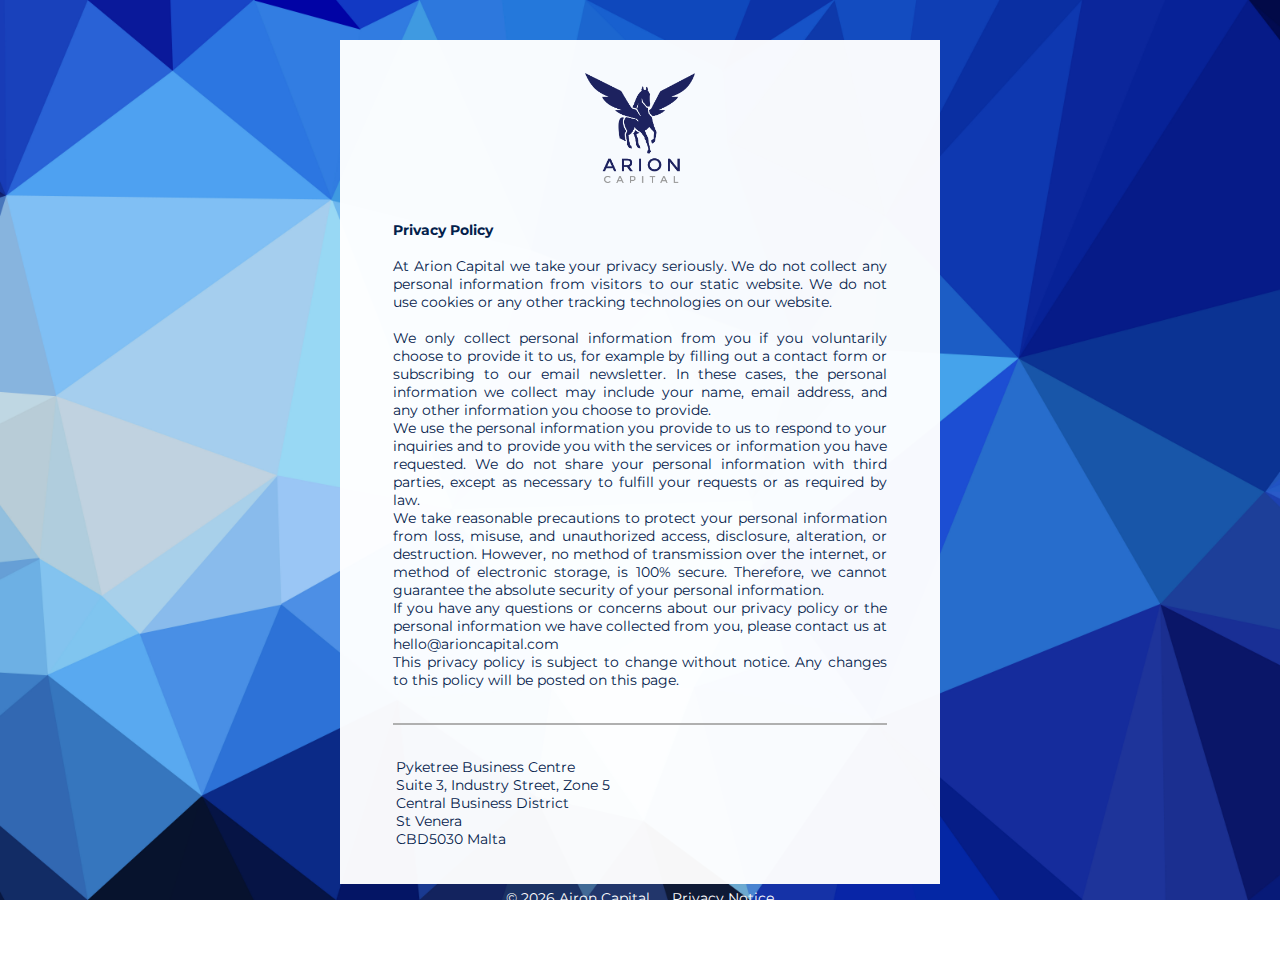
==== privacy.html @ e271da52 "Update privacy.html" ====
<!DOCTYPE html >
<html>
    <head>
        <meta charset="UTF-8">
        <meta http-equiv="X-UA-Compatible" content="IE=edge">
        <meta name="viewport" content="width=device-width, initial-scale=1.0">
        <link rel="icon" href="./images/favicon.ico">
        <link rel="stylesheet" href="./style/style.css">
        <link rel="stylesheet" href="https://fonts.googleapis.com/css2?family=Montserrat:ital,wght@0,100;0,200;0,300;0,400;0,500;0,600;0,700;0,800;0,900;1,100;1,200;1,300;1,400;1,500;1,600;1,700;1,800;1,900&display=swap">
        <title>Aironcapital</title>        
    </head>
    <body>
        <div class="wrapper">
            <section class="holder">
                <div class="box">
                <table width="100%">
                    <tbody>
                        <tr>
                            <td align="center" colspan="3">
                                <div class="logo">
                                    <img src="./images/pegaso.png" width="110" height="110">
                                </div>
                            </td>
                        </tr>
                        <tr>
                            <td>
                                <div>
                                    <b>Privacy Policy</b>
                                    <br>
                                    <br>
                                    At Arion Capital we take your privacy seriously. We do not collect any personal information from visitors to our static website. We do not use cookies or any other tracking technologies on our website.
                                    <br>
                                    <br>
                                    We only collect personal information from you if you voluntarily choose to provide it to us, for example by filling out a contact form or subscribing to our email newsletter. In these cases, the personal information we collect may include your name, email address, and any other information you choose to provide.
                                    <br>
                                    We use the personal information you provide to us to respond to your inquiries and to provide you with the services or information you have requested. We do not share your personal information with third parties, except as necessary to fulfill your requests or as required by law.
                                    <br>
                                    We take reasonable precautions to protect your personal information from loss, misuse, and unauthorized access, disclosure, alteration, or destruction. However, no method of transmission over the internet, or method of electronic storage, is 100% secure. Therefore, we cannot guarantee the absolute security of your personal information.
                                    <br>
                                    If you have any questions or concerns about our privacy policy or the personal information we have collected from you, please contact us at hello@arioncapital.com
                                    <br>
                                    This privacy policy is subject to change without notice. Any changes to this policy will be posted on this page.                       
                                </div> 
                            </td>
                        </tr>
                        <tr>
                            <td>
                                <div class="address">
                                    <table width=100%>
                                        <tr>
                                            <td>
                                                <div>Pyketree Business Centre</div>
                                                <div>Suite 3, Industry Street, Zone 5</div>
                                                <div>Central Business District</div>
                                                <div>St Venera</div>
                                                <div>CBD5030 Malta</div> 
                                            </td>
                                        </tr>
                                    </table>
                                </div>
                            </td>
                        </tr>
                    </tbody>
                </table>
                </div>
                <footer>
                    <div>&copy; 
                        <script type="text/javascript">document.write(new Date().getFullYear());</script> Airon Capital &emsp; <a href="./Anchorage Privacy Notice_November 2022.pdf"target="_blank"><font color="FFFFFF">Privacy Notice</font></a></div>
                </footer>
            </section>
        </div>
    </body>
</html>
---- style/style.css ----
html {
    height:100%;
    font-family: 'Montserrat', sans-serif;
}

a {
    color:#005a9c;
    text-decoration:none;
}

a:hover {
    text-decoration:underline;
}

body {
    background:url(../images/background.jpg);
    background-size:cover;
    background-position: center center;
    background-attachment: fixed;
    position:relative;
    font-weight: 400;
    font-size:14px;
    width:100%;
    height:100%;
    box-sizing: border-box;
    overflow-x: hidden;
    border: 0px;
    outline: 0px;
    margin: 0px;
    padding: 0px;
    vertical-align: top;
    display:block;
    text-align: justify;
}
div.wrapper {
    width: 100%;
    height: 100%;
    box-sizing: border-box;
    margin: 0px;
    position: relative;
    display: table;

}
section.holder {
    display: table-cell;
    vertical-align:middle;
}

div.box {
    background:rgba(255,255,255,0.97);
    max-width:600px;
    vertical-align:middle;
    margin:40px auto 0px auto;
    box-sizing:border-box;
    padding:30px 50px;
    color:#03214b;
}

div.logo {
    padding-bottom: 30px;
    margin-bottom: 0px;
    padding-top: 0px;
    float: none;
}

footer {
    width: 100%;
    padding: 5px 30px;
    text-align: center;
    box-sizing: border-box;
    height: 70px;
    position: relative;
    color: #ffffff;
}

div.address {
    margin-top: 30px;
    padding-top: 30px;
    border-top: 2px solid #b0b0b0;
}

button.currentInvestor {
    background-color: #FFF;
    color: #3f4148;
    border: 1px solid #B0B0B0;
    height: 40px;
    padding-left:14px;
    padding-right:14px;
    font-size:15px;
    font-family: 'Open Sans', Arial, sans-serif;
    cursor: pointer;
    -webkit-transition-property: all;
    -moz-transition-property: all;
    -o-transition-property: all;
    transition-property: all;
    -webkit-transition-duration: 0.3s;
    -moz-transition-duration: 0.3s;
    -o-transition-duration: 0.3s;
    transition-duration: 0.3s;
    -webkit-transition-timing-function: linear;
    -moz-transition-timing-function: linear;
    -o-transition-timing-function: linear;
    transition-timing-function: linear;

}

button.currentInvestor:hover {
    background:#005a9c;
    color:#FFF;
}

span.arrowWingding {
    font-family:Wingdings;
    font-size:16px;
}
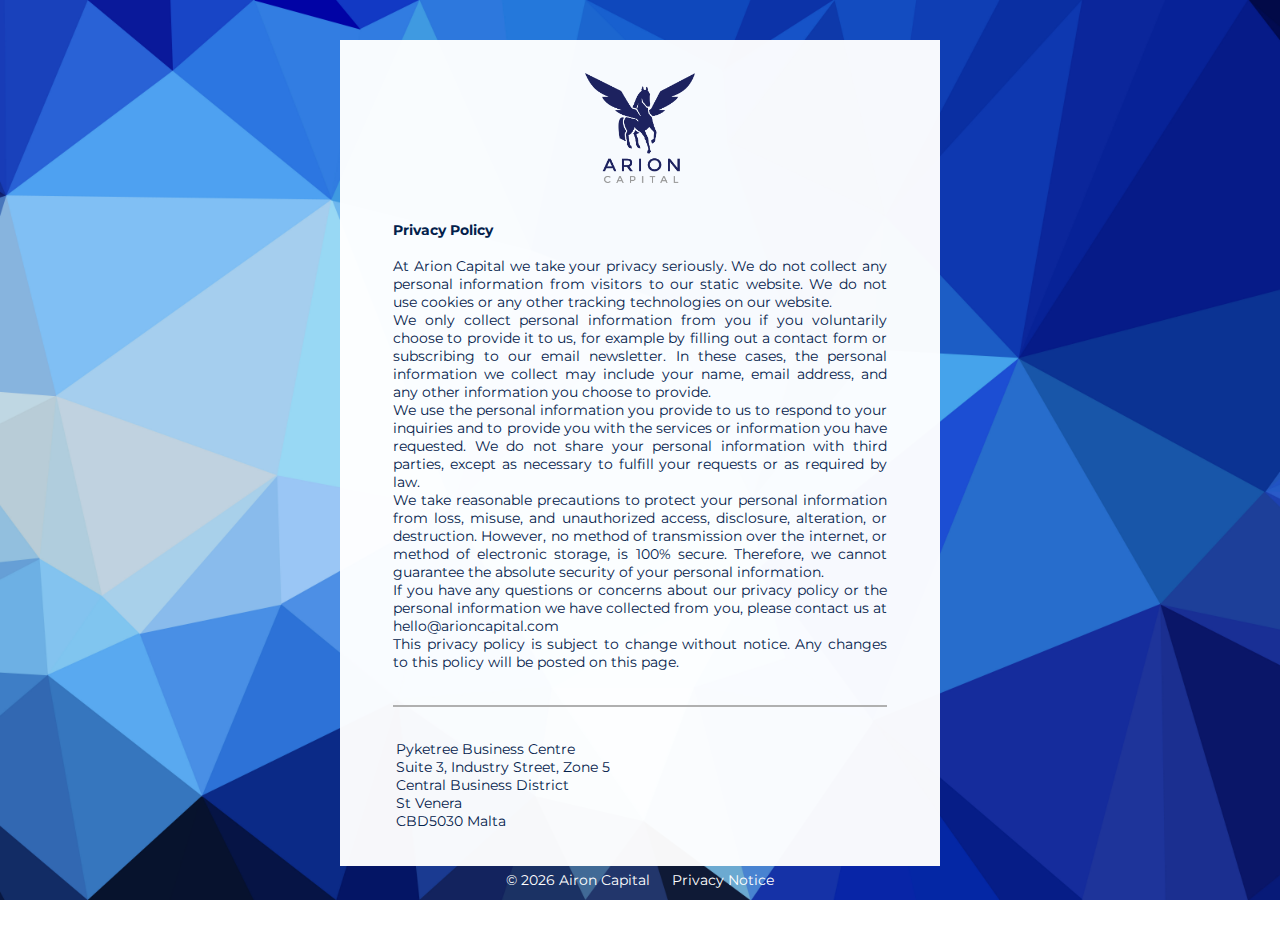
==== commit bd56162f: "Update privacy.html" ====
--- a/privacy.html
+++ b/privacy.html
@@ -18,7 +18,7 @@
                         <tr>
                             <td align="center" colspan="3">
                                 <div class="logo">
-                                    <img src="./images/pegaso.png" width="110" height="110">
+                                    <a href="./index.html"><img src="./images/pegaso.png" width="110" height="110"></a>
                                 </div>
                             </td>
                         </tr>
@@ -29,7 +29,6 @@
                                     <br>
                                     <br>
                                     At Arion Capital we take your privacy seriously. We do not collect any personal information from visitors to our static website. We do not use cookies or any other tracking technologies on our website.
-                                    <br>
                                     <br>
                                     We only collect personal information from you if you voluntarily choose to provide it to us, for example by filling out a contact form or subscribing to our email newsletter. In these cases, the personal information we collect may include your name, email address, and any other information you choose to provide.
                                     <br>
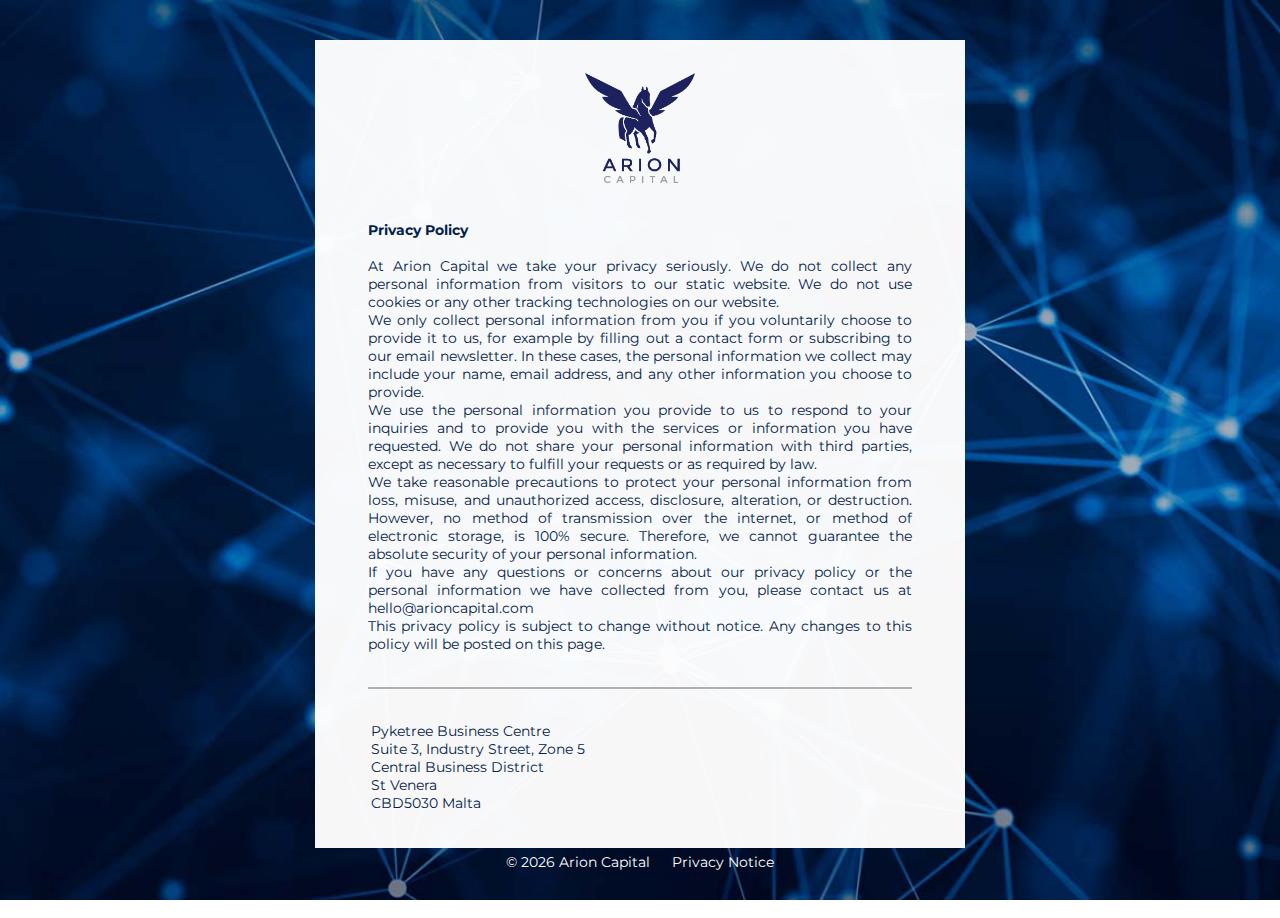
==== commit 08a349ba: "Arion Name Update" ====
--- a/privacy.html
+++ b/privacy.html
@@ -7,7 +7,7 @@
         <link rel="icon" href="./images/favicon.ico">
         <link rel="stylesheet" href="./style/style.css">
         <link rel="stylesheet" href="https://fonts.googleapis.com/css2?family=Montserrat:ital,wght@0,100;0,200;0,300;0,400;0,500;0,600;0,700;0,800;0,900;1,100;1,200;1,300;1,400;1,500;1,600;1,700;1,800;1,900&display=swap">
-        <title>Aironcapital</title>        
+        <title>Arioncapital</title>        
     </head>
     <body>
         <div class="wrapper">
@@ -64,7 +64,7 @@
                 </div>
                 <footer>
                     <div>&copy; 
-                        <script type="text/javascript">document.write(new Date().getFullYear());</script> Airon Capital &emsp; <a href="./Anchorage Privacy Notice_November 2022.pdf"target="_blank"><font color="FFFFFF">Privacy Notice</font></a></div>
+                        <script type="text/javascript">document.write(new Date().getFullYear());</script> Arion Capital &emsp; <a href="./Anchorage Privacy Notice_November 2022.pdf"target="_blank"><font color="FFFFFF">Privacy Notice</font></a></div>
                 </footer>
             </section>
         </div>
--- a/style/style.css
+++ b/style/style.css
@@ -48,7 +48,7 @@
 
 div.box {
     background:rgba(255,255,255,0.97);
-    max-width:600px;
+    max-width:650px;
     vertical-align:middle;
     margin:40px auto 0px auto;
     box-sizing:border-box;
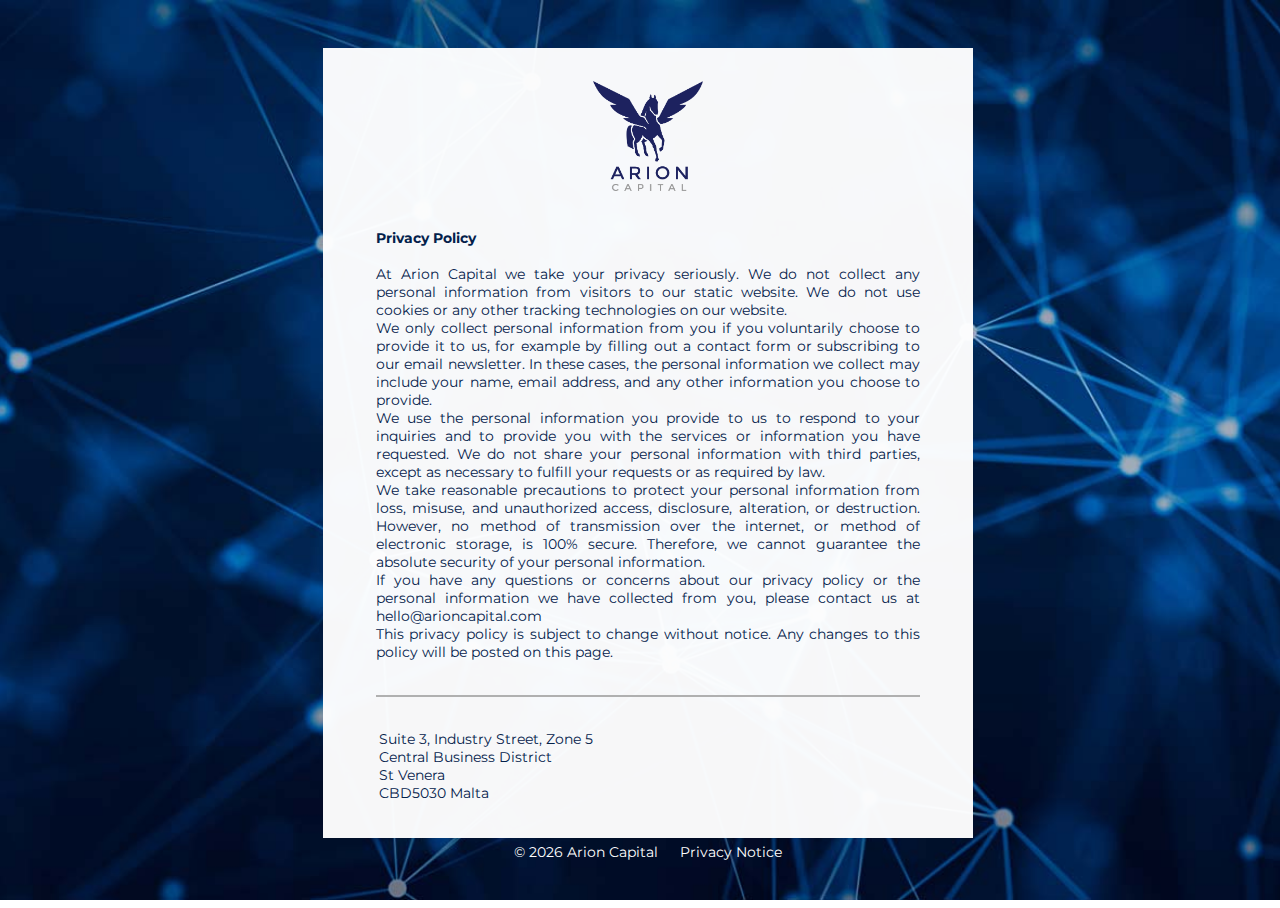
==== commit df3b5395: "White Margins" ====
--- a/privacy.html
+++ b/privacy.html
@@ -48,7 +48,6 @@
                                     <table width=100%>
                                         <tr>
                                             <td>
-                                                <div>Pyketree Business Centre</div>
                                                 <div>Suite 3, Industry Street, Zone 5</div>
                                                 <div>Central Business District</div>
                                                 <div>St Venera</div>
--- a/style/style.css
+++ b/style/style.css
@@ -1,6 +1,8 @@
 html {
-    height:100%;
     font-family: 'Montserrat', sans-serif;
+    width: 100%;
+    height: 100%;
+    overflow: auto;
 }
 
 a {
@@ -14,36 +16,17 @@
 
 body {
     background:url(../images/background.jpg);
-    background-size:cover;
-    background-position: center center;
-    background-attachment: fixed;
-    position:relative;
+    background-size: cover;
+    background-repeat: no-repeat;
+    background-position: center center;    
+    display: flex;
+    justify-content: center;
+    align-items: center;
+    width: 100%;
+    height: 100%;
     font-weight: 400;
     font-size:14px;
-    width:100%;
-    height:100%;
-    box-sizing: border-box;
-    overflow-x: hidden;
-    border: 0px;
-    outline: 0px;
-    margin: 0px;
-    padding: 0px;
-    vertical-align: top;
-    display:block;
     text-align: justify;
-}
-div.wrapper {
-    width: 100%;
-    height: 100%;
-    box-sizing: border-box;
-    margin: 0px;
-    position: relative;
-    display: table;
-
-}
-section.holder {
-    display: table-cell;
-    vertical-align:middle;
 }
 
 div.box {
@@ -77,39 +60,4 @@
     margin-top: 30px;
     padding-top: 30px;
     border-top: 2px solid #b0b0b0;
-}
-
-button.currentInvestor {
-    background-color: #FFF;
-    color: #3f4148;
-    border: 1px solid #B0B0B0;
-    height: 40px;
-    padding-left:14px;
-    padding-right:14px;
-    font-size:15px;
-    font-family: 'Open Sans', Arial, sans-serif;
-    cursor: pointer;
-    -webkit-transition-property: all;
-    -moz-transition-property: all;
-    -o-transition-property: all;
-    transition-property: all;
-    -webkit-transition-duration: 0.3s;
-    -moz-transition-duration: 0.3s;
-    -o-transition-duration: 0.3s;
-    transition-duration: 0.3s;
-    -webkit-transition-timing-function: linear;
-    -moz-transition-timing-function: linear;
-    -o-transition-timing-function: linear;
-    transition-timing-function: linear;
-
-}
-
-button.currentInvestor:hover {
-    background:#005a9c;
-    color:#FFF;
-}
-
-span.arrowWingding {
-    font-family:Wingdings;
-    font-size:16px;
-}
+}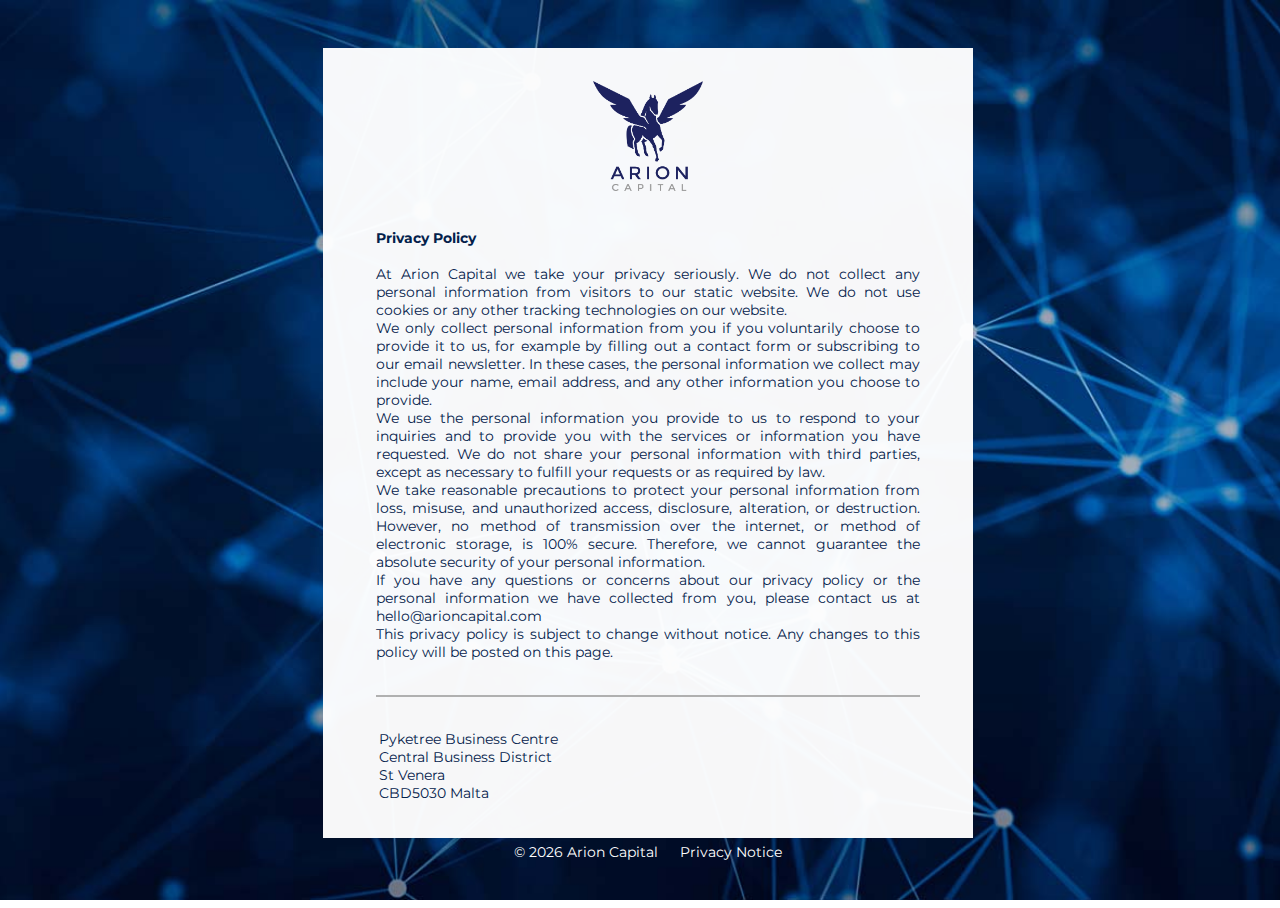
==== commit 4aa3a4ad: "Change Direction" ====
--- a/privacy.html
+++ b/privacy.html
@@ -48,7 +48,7 @@
                                     <table width=100%>
                                         <tr>
                                             <td>
-                                                <div>Suite 3, Industry Street, Zone 5</div>
+                                                <div>Pyketree Business Centre</div>
                                                 <div>Central Business District</div>
                                                 <div>St Venera</div>
                                                 <div>CBD5030 Malta</div> 
--- a/style/style.css
+++ b/style/style.css
@@ -2,7 +2,8 @@
     font-family: 'Montserrat', sans-serif;
     width: 100%;
     height: 100%;
-    overflow: auto;
+    overflow: hidden;
+    overscroll-behavior-y: none;
 }
 
 a {
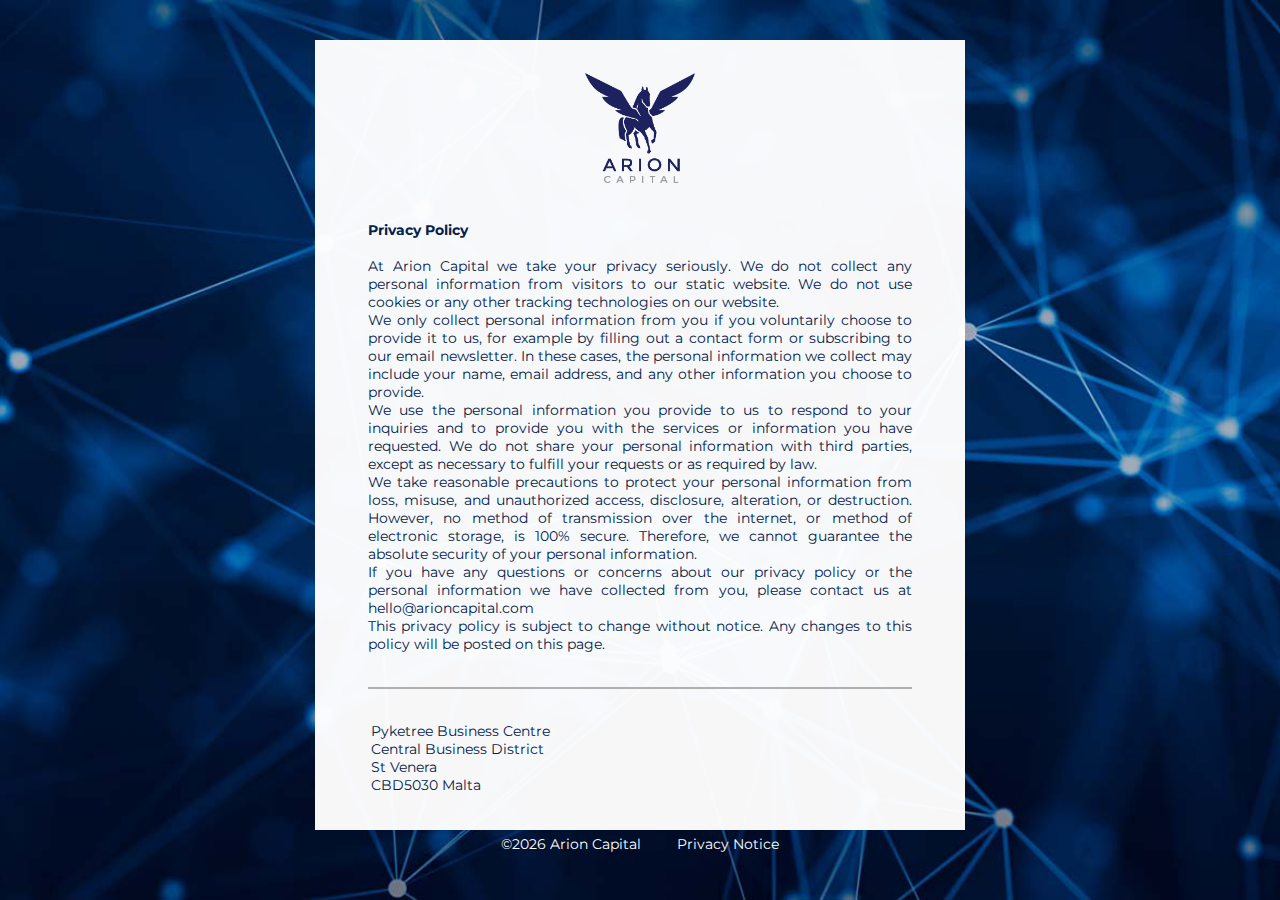
==== commit a91570ce: "responsive" ====
--- a/privacy.html
+++ b/privacy.html
@@ -62,8 +62,9 @@
                 </table>
                 </div>
                 <footer>
-                    <div>&copy; 
-                        <script type="text/javascript">document.write(new Date().getFullYear());</script> Arion Capital &emsp; <a href="./Anchorage Privacy Notice_November 2022.pdf"target="_blank"><font color="FFFFFF">Privacy Notice</font></a></div>
+                    <div>
+                        &copy;<script type="text/javascript">document.write(new Date().getFullYear());</script> Arion Capital &emsp; &emsp;<a href="./privacy.html" target="_blank"><font color="FFFFFF">Privacy Notice</font></a>
+                    </div>
                 </footer>
             </section>
         </div>
--- a/style/style.css
+++ b/style/style.css
@@ -3,7 +3,7 @@
     width: 100%;
     height: 100%;
     overflow: hidden;
-    overscroll-behavior-y: none;
+    overscroll-behavior: none;
 }
 
 a {
@@ -19,15 +19,22 @@
     background:url(../images/background.jpg);
     background-size: cover;
     background-repeat: no-repeat;
-    background-position: center center;    
-    display: flex;
-    justify-content: center;
-    align-items: center;
+    background-position: center center;   
     width: 100%;
     height: 100%;
+    padding: 0px;
+    margin: 0px;
     font-weight: 400;
     font-size:14px;
     text-align: justify;
+}
+
+div.wrapper {
+    height: 100%;
+    width: 100%;
+    display: flex;
+    align-items: center;
+    justify-content: center;
 }
 
 div.box {
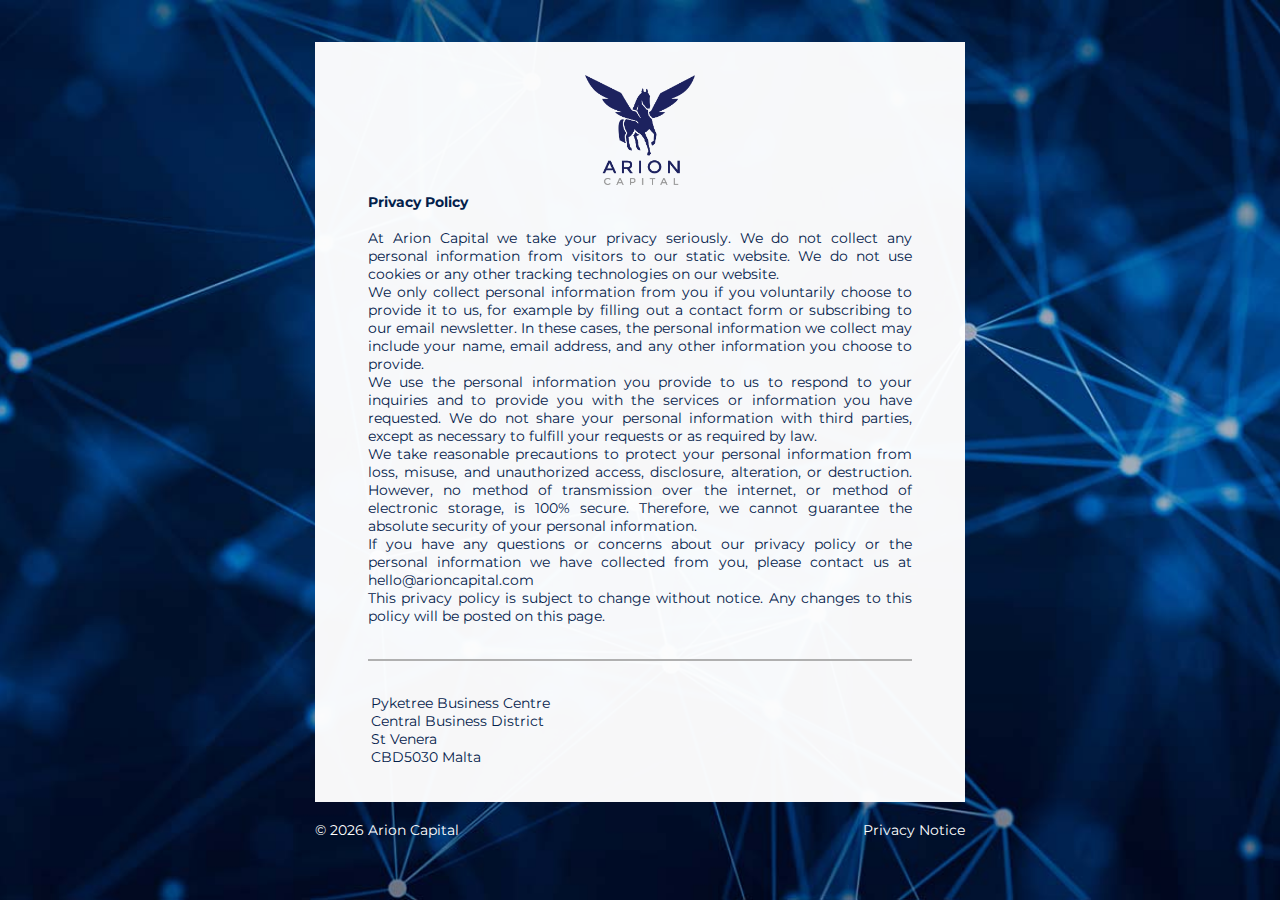
==== commit d40c8b21: "footer fix on privacy" ====
--- a/privacy.html
+++ b/privacy.html
@@ -62,10 +62,17 @@
                 </table>
                 </div>
                 <footer>
-                    <div>
-                        &copy;<script type="text/javascript">document.write(new Date().getFullYear());</script> Arion Capital &emsp; &emsp;<a href="./privacy.html" target="_blank"><font color="FFFFFF">Privacy Notice</font></a>
-                    </div>
-                </footer>
+                    <p>
+                      &copy;
+                      <script type="text/javascript">
+                        document.write(new Date().getFullYear());
+                      </script>
+                      Arion Capital
+                    </p>
+                    <a href="./privacy.html" target="_blank"
+                      ><font color="FFFFFF">Privacy Notice</font></a
+                    >
+                  </footer>
             </section>
         </div>
     </body>
--- a/style/style.css
+++ b/style/style.css
@@ -1,71 +1,83 @@
 html {
-    font-family: 'Montserrat', sans-serif;
-    width: 100%;
-    height: 100%;
-    overflow: hidden;
-    overscroll-behavior: none;
+  font-family: "Montserrat", sans-serif;
+  /* width: 100vw; */
+  /* height: 100vh; */
+  background-color: #03214b;
+  overscroll-behavior: none;
 }
 
 a {
-    color:#005a9c;
-    text-decoration:none;
+  color: #005a9c;
+  text-decoration: none;
 }
 
 a:hover {
-    text-decoration:underline;
+  text-decoration: underline;
 }
 
 body {
-    background:url(../images/background.jpg);
-    background-size: cover;
-    background-repeat: no-repeat;
-    background-position: center center;   
-    width: 100%;
-    height: 100%;
-    padding: 0px;
-    margin: 0px;
-    font-weight: 400;
-    font-size:14px;
-    text-align: justify;
+  background: url(../images/background.jpg);
+  background-size: cover;
+  background-repeat: no-repeat;
+  background-position: center center;
+  width: 100vw;
+  min-height: 100vh;
+  overflow-y: auto;
+  padding: 0px;
+  margin: 0px;
+  font-weight: 400;
+  font-size: 14px;
+  text-align: justify;
+  display: flex;
+  flex-direction: column;
+  align-items: center;
+  justify-content: center;
 }
 
 div.wrapper {
-    height: 100%;
-    width: 100%;
-    display: flex;
-    align-items: center;
-    justify-content: center;
+  overflow-y: auto;
+  padding: 2rem;
 }
 
 div.box {
-    background:rgba(255,255,255,0.97);
-    max-width:650px;
-    vertical-align:middle;
-    margin:40px auto 0px auto;
-    box-sizing:border-box;
-    padding:30px 50px;
-    color:#03214b;
+  background: rgba(255, 255, 255, 0.97);
+  max-width: min(90vw, 650px);
+  /* max-height: 90vh; */
+  vertical-align: middle;
+  box-sizing: border-box;
+  padding: 30px 50px;
+  color: #03214b;
+  /* overflow-y: auto; */
+  display: flex;
+  flex-direction: column;
 }
 
-div.logo {
-    padding-bottom: 30px;
-    margin-bottom: 0px;
-    padding-top: 0px;
-    float: none;
+img.logo {
+  align-self: center;
 }
 
 footer {
-    width: 100%;
-    padding: 5px 30px;
-    text-align: center;
-    box-sizing: border-box;
-    height: 70px;
-    position: relative;
-    color: #ffffff;
+  width: 100%;
+  padding: 5px 0px;
+  max-width: min(90vw, 650px);
+  color: #ffffff;
+  display: flex;
+  justify-content: space-between;
+  text-align: center;
+  align-items: center;
+  gap: 2px;
+  box-sizing: border-box;
 }
 
 div.address {
-    margin-top: 30px;
-    padding-top: 30px;
-    border-top: 2px solid #b0b0b0;
-}+  margin-top: 30px;
+  padding-top: 30px;
+  border-top: 2px solid #b0b0b0;
+  display: flex;
+  flex-direction: column;
+}
+
+div.address > p {
+  margin: 0px;
+  padding: 0px;
+}
